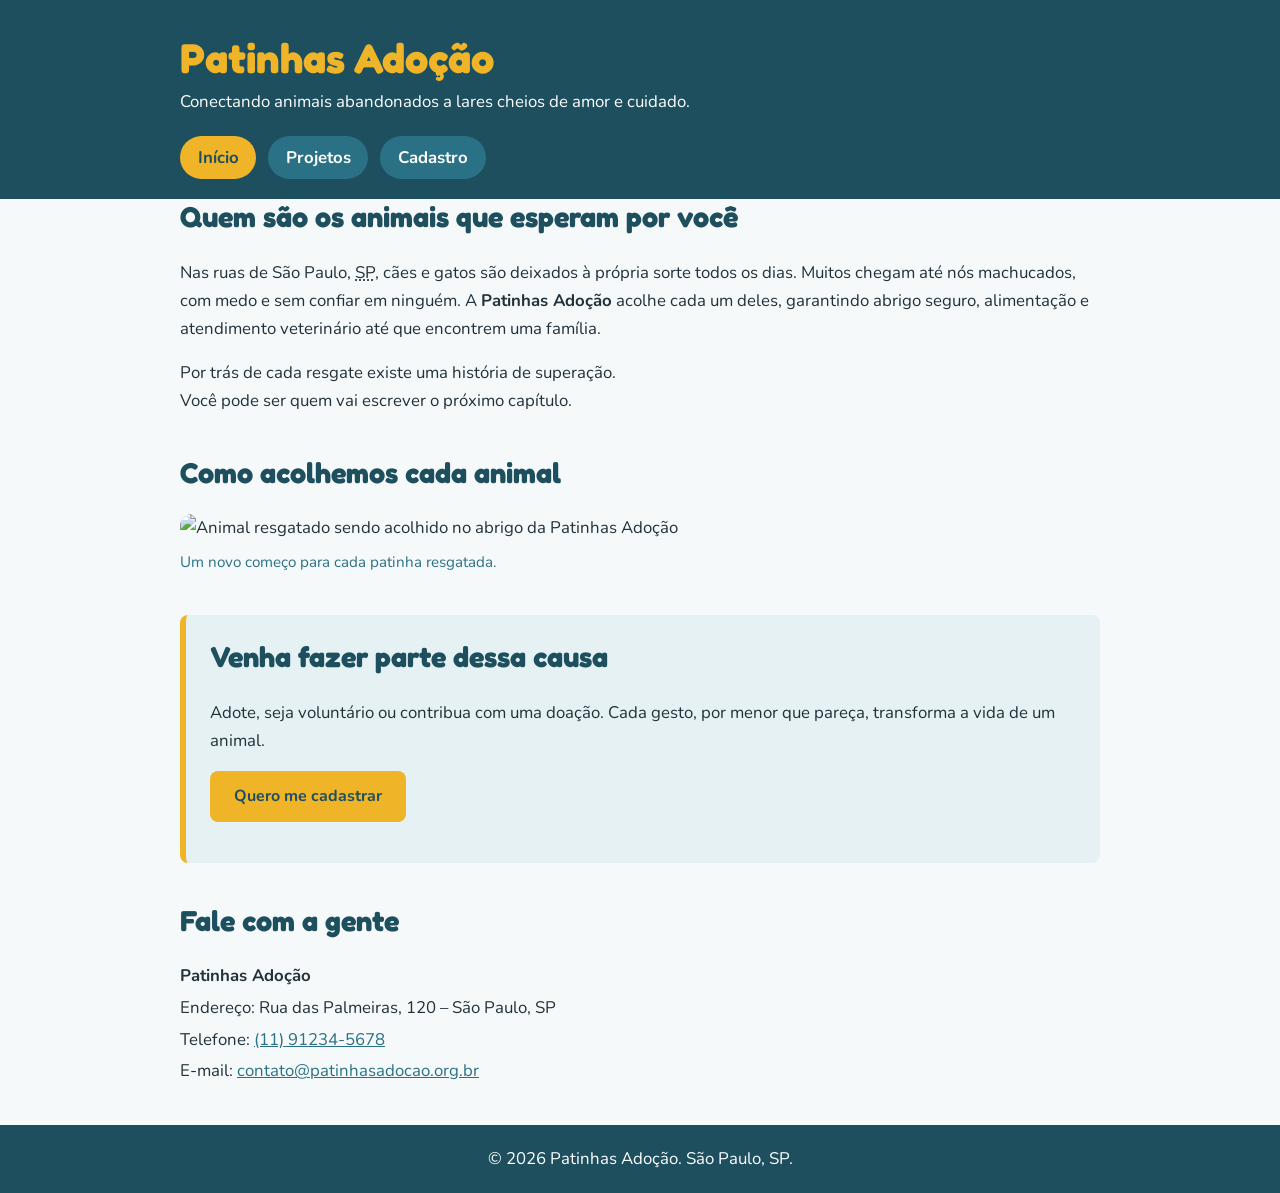
==== index.html @ de4fc198 "Add files via upload" ====
<!DOCTYPE html>
<html lang="pt-BR">
<head>
    <meta charset="UTF-8">
    <meta name="viewport" content="width=device-width, initial-scale=1.0">
    <meta name="description" content="Patinhas Adoção: ONG de resgate e adoção de cães e gatos em São Paulo. Conheça nosso trabalho e faça parte.">
    <title>Patinhas Adoção | Início</title>
    <link rel="preconnect" href="https://fonts.googleapis.com">
    <link rel="preconnect" href="https://fonts.gstatic.com" crossorigin>
    <link href="https://fonts.googleapis.com/css2?family=Fredoka:wght@500;600&family=Nunito:wght@400;600;700&display=swap" rel="stylesheet">
    <link rel="stylesheet" href="css/style.css">
</head>
<body>
    <header class="site-header">
        <div class="container">
            <h1>Patinhas Adoção</h1>
            <p class="slogan">Conectando animais abandonados a lares cheios de amor e cuidado.</p>
            <nav aria-label="Menu principal">
                <ul>
                    <li><a href="index.html" aria-current="page">Início</a></li>
                    <li><a href="pages/projetos.html">Projetos</a></li>
                    <li><a href="pages/cadastro.html">Cadastro</a></li>
                </ul>
            </nav>
        </div>
    </header>

    <main class="container">
        <section>
            <h2>Quem são os animais que esperam por você</h2>
            <p>Nas ruas de São Paulo, <abbr title="São Paulo">SP</abbr>, cães e gatos são deixados à própria sorte todos os dias. Muitos chegam até nós machucados, com medo e sem confiar em ninguém. A <strong>Patinhas Adoção</strong> acolhe cada um deles, garantindo abrigo seguro, alimentação e atendimento veterinário até que encontrem uma família.</p>
            <p>Por trás de cada resgate existe uma história de superação.<br>Você pode ser quem vai escrever o próximo capítulo.</p>
        </section>

        <section>
            <h2>Como acolhemos cada animal</h2>
            <figure>
                <img src="images/acolhimento.jfif" alt="Animal resgatado sendo acolhido no abrigo da Patinhas Adoção">
                <figcaption>Um novo começo para cada patinha resgatada.</figcaption>
            </figure>
        </section>

        <section class="chamada">
            <h2>Venha fazer parte dessa causa</h2>
            <p>Adote, seja voluntário ou contribua com uma doação. Cada gesto, por menor que pareça, transforma a vida de um animal.</p>
            <p><a class="botao" href="pages/cadastro.html">Quero me cadastrar</a></p>
        </section>

        <section>
            <h2>Fale com a gente</h2>
            <address>
                <p><strong>Patinhas Adoção</strong></p>
                <p>Endereço: Rua das Palmeiras, 120 – São Paulo, SP</p>
                <p>Telefone: <a href="tel:+5511912345678">(11) 91234-5678</a></p>
                <p>E-mail: <a href="mailto:contato@patinhasadocao.org.br">contato@patinhasadocao.org.br</a></p>
            </address>
        </section>
    </main>

    <footer class="site-footer">
        <div class="container">
            <p>&copy; 2026 Patinhas Adoção. São Paulo, SP.</p>
        </div>
    </footer>
</body>
</html>
---- css/style.css ----
/* ===== Variáveis de cor e fonte ===== */
:root {
    --azul-escuro: #1d4f5f;
    --azul-medio: #2b7186;
    --azul-claro: #e6f1f4;
    --amarelo: #f0b429;
    --amarelo-escuro: #d99a0b;
    --texto: #22313a;
    --fundo: #f5f9fa;
    --branco: #ffffff;
    --borda: #c5d6dc;
    --erro: #b3261e;
    --sucesso: #1e7a4c;
    --fonte-titulo: "Fredoka", "Trebuchet MS", sans-serif;
    --fonte-texto: "Nunito", Arial, sans-serif;
}

/* ===== Base ===== */
* {
    box-sizing: border-box;
}

body {
    margin: 0;
    font-family: var(--fonte-texto);
    font-size: 1.05rem;
    line-height: 1.65;
    color: var(--texto);
    background-color: var(--fundo);
}

.container {
    width: 100%;
    max-width: 960px;
    margin: 0 auto;
    padding: 0 1.25rem;
}

h1,
h2,
h3,
h4 {
    font-family: var(--fonte-titulo);
    line-height: 1.25;
    color: var(--azul-escuro);
}

h2 {
    font-size: 1.8rem;
    margin-top: 0;
}

h3 {
    font-size: 1.35rem;
    margin-top: 0;
}

h4 {
    font-size: 1rem;
    margin-bottom: 0.25rem;
}

a {
    color: var(--azul-medio);
}

a:focus-visible,
button:focus-visible,
input:focus-visible,
select:focus-visible,
textarea:focus-visible {
    outline: 3px solid var(--amarelo);
    outline-offset: 2px;
}

img {
    max-width: 100%;
    height: auto;
}

/* ===== Cabeçalho ===== */
.site-header {
    background-color: var(--azul-escuro);
    padding: 2rem 0 1.25rem;
}

.site-header h1 {
    margin: 0;
    font-size: 2.6rem;
    color: var(--amarelo);
}

.slogan {
    margin: 0.25rem 0 1.25rem;
    color: var(--branco);
}

/* ===== Menu de navegação ===== */
nav ul {
    list-style: none;
    margin: 0;
    padding: 0;
    display: flex;
    flex-wrap: wrap;
    gap: 0.75rem;
}

nav a {
    display: inline-block;
    padding: 0.5rem 1.1rem;
    background-color: var(--azul-medio);
    color: var(--branco);
    text-decoration: none;
    font-weight: 700;
    border-radius: 999px;
    transition: background-color 0.2s;
}

nav a:hover {
    background-color: var(--amarelo);
    color: var(--azul-escuro);
}

nav a[aria-current="page"] {
    background-color: var(--amarelo);
    color: var(--azul-escuro);
}

/* ===== Conteúdo principal ===== */
main {
    padding-top: 2rem;
    padding-bottom: 2rem;
}

main section {
    margin-bottom: 2.5rem;
}

figure {
    margin: 0;
}

figure img {
    display: block;
    width: 100%;
    max-height: 420px;
    object-fit: cover;
    border-radius: 12px;
}

figcaption {
    margin-top: 0.5rem;
    font-size: 0.95rem;
    color: var(--azul-medio);
}

/* ===== Chamada para ação ===== */
.chamada {
    background-color: var(--azul-claro);
    border-left: 6px solid var(--amarelo);
    border-radius: 8px;
    padding: 1.5rem;
}

.botao {
    display: inline-block;
    padding: 0.75rem 1.5rem;
    background-color: var(--amarelo);
    color: var(--azul-escuro);
    font-family: var(--fonte-texto);
    font-size: 1rem;
    font-weight: 700;
    text-decoration: none;
    border: none;
    border-radius: 8px;
    cursor: pointer;
    transition: background-color 0.2s;
}

.botao:hover {
    background-color: var(--amarelo-escuro);
}

address {
    font-style: normal;
}

address p {
    margin: 0 0 0.25rem;
}

/* ===== Página de projetos ===== */
.projetos {
    display: grid;
    grid-template-columns: repeat(auto-fit, minmax(260px, 1fr));
    gap: 1.25rem;
    margin-top: 1.5rem;
}

.projetos article {
    background-color: var(--branco);
    border: 1px solid var(--borda);
    border-top: 5px solid var(--azul-medio);
    border-radius: 8px;
    padding: 1.25rem;
}

.projetos ul {
    margin: 0;
    padding-left: 1.2rem;
}

/* ===== Formulário de cadastro ===== */
form {
    margin-top: 1.5rem;
}

fieldset {
    background-color: var(--branco);
    border: 1px solid var(--borda);
    border-radius: 8px;
    margin: 0 0 1.5rem;
    padding: 1rem 1.25rem 1.25rem;
}

legend {
    padding: 0 0.5rem;
    font-family: var(--fonte-titulo);
    font-size: 1.15rem;
    color: var(--azul-escuro);
}

.campo {
    margin-bottom: 1rem;
}

.campo label {
    display: block;
    margin-bottom: 0.25rem;
    font-weight: 700;
}

input[type="text"],
input[type="email"],
input[type="tel"],
input[type="date"],
select,
textarea {
    width: 100%;
    padding: 0.6rem 0.75rem;
    font-family: var(--fonte-texto);
    font-size: 1rem;
    color: var(--texto);
    background-color: var(--branco);
    border: 2px solid var(--borda);
    border-radius: 6px;
}

input:user-invalid,
select:user-invalid,
textarea:user-invalid {
    border-color: var(--erro);
}

input:user-valid {
    border-color: var(--sucesso);
}

.obrigatorio {
    color: var(--erro);
}

.opcoes {
    margin-bottom: 1rem;
}

.opcoes label {
    display: block;
    margin-bottom: 0.4rem;
}

.sucesso {
    margin-top: 1rem;
    padding: 0.75rem 1rem;
    color: var(--sucesso);
    font-weight: 700;
    background-color: #e4f4ec;
    border-radius: 6px;
}

/* ===== Rodapé ===== */
.site-footer {
    background-color: var(--azul-escuro);
    color: var(--branco);
    padding: 1.25rem 0;
    text-align: center;
}

.site-footer p {
    margin: 0;
}

/* ===== Telas pequenas ===== */
@media (max-width: 600px) {
    .site-header h1 {
        font-size: 2rem;
    }

    h2 {
        font-size: 1.5rem;
    }
}
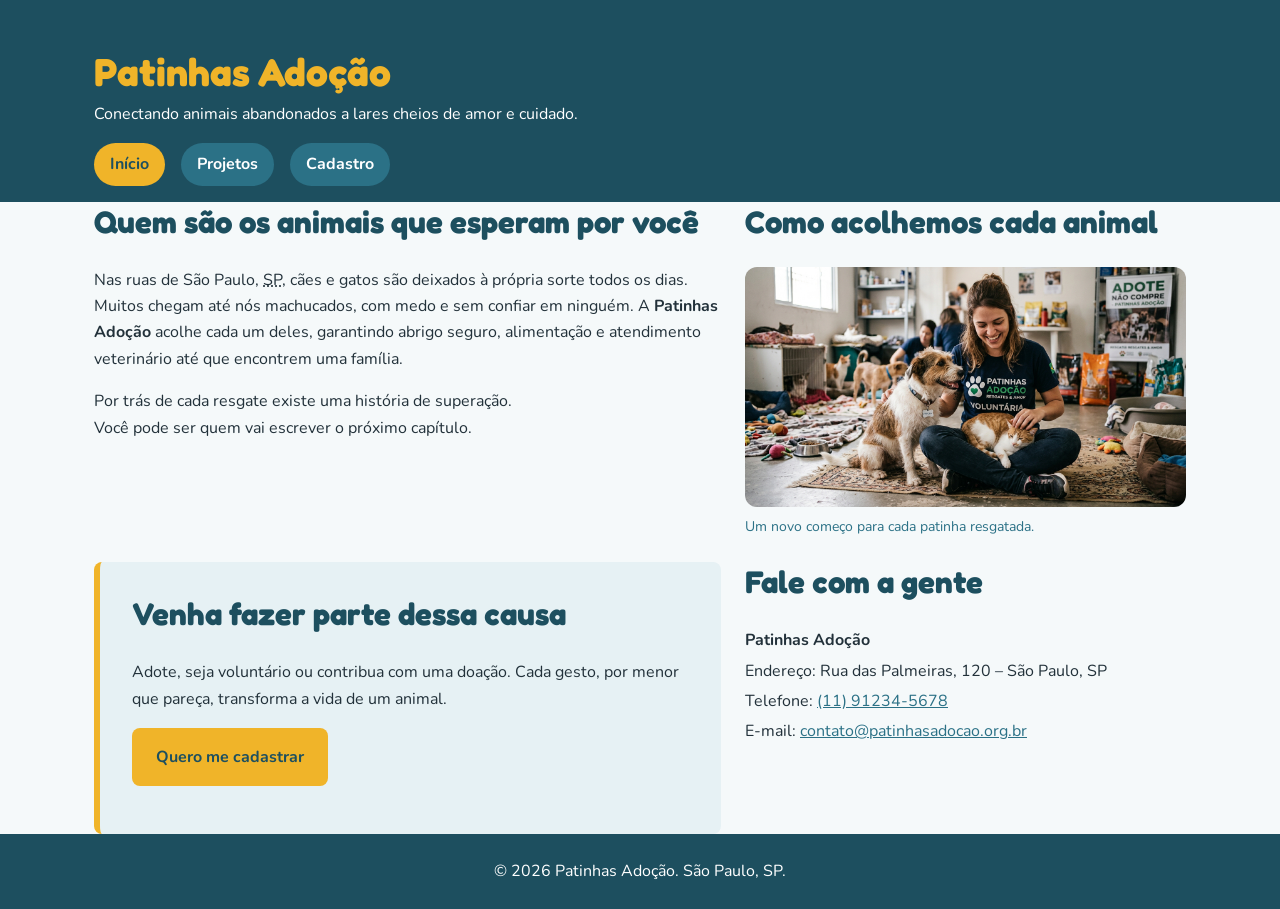
==== commit 756ac485: "Add files via upload" ====
--- a/index.html
+++ b/index.html
@@ -26,27 +26,28 @@
     </header>
 
     <main class="container">
-        <section>
+        <div class="grid">
+        <section class="col-12 col-lg-7">
             <h2>Quem são os animais que esperam por você</h2>
             <p>Nas ruas de São Paulo, <abbr title="São Paulo">SP</abbr>, cães e gatos são deixados à própria sorte todos os dias. Muitos chegam até nós machucados, com medo e sem confiar em ninguém. A <strong>Patinhas Adoção</strong> acolhe cada um deles, garantindo abrigo seguro, alimentação e atendimento veterinário até que encontrem uma família.</p>
             <p>Por trás de cada resgate existe uma história de superação.<br>Você pode ser quem vai escrever o próximo capítulo.</p>
         </section>
 
-        <section>
+        <section class="col-12 col-lg-5">
             <h2>Como acolhemos cada animal</h2>
             <figure>
-                <img src="images/acolhimento.jfif" alt="Animal resgatado sendo acolhido no abrigo da Patinhas Adoção">
+                <img src="images/acolhimento.jpg" alt="Animal resgatado sendo acolhido no abrigo da Patinhas Adoção">
                 <figcaption>Um novo começo para cada patinha resgatada.</figcaption>
             </figure>
         </section>
 
-        <section class="chamada">
+        <section class="chamada col-12 col-lg-7">
             <h2>Venha fazer parte dessa causa</h2>
             <p>Adote, seja voluntário ou contribua com uma doação. Cada gesto, por menor que pareça, transforma a vida de um animal.</p>
             <p><a class="botao" href="pages/cadastro.html">Quero me cadastrar</a></p>
         </section>
 
-        <section>
+        <section class="col-12 col-lg-5">
             <h2>Fale com a gente</h2>
             <address>
                 <p><strong>Patinhas Adoção</strong></p>
@@ -55,6 +56,7 @@
                 <p>E-mail: <a href="mailto:contato@patinhasadocao.org.br">contato@patinhasadocao.org.br</a></p>
             </address>
         </section>
+        </div>
     </main>
 
     <footer class="site-footer">
--- a/css/style.css
+++ b/css/style.css
@@ -1,18 +1,55 @@
-/* ===== Variáveis de cor e fonte ===== */
+/* ==========================================================
+   DESIGN SYSTEM - Patinhas Adoção
+   Todas as decisões visuais ficam nas variáveis abaixo.
+   Para mudar o visual do site, altere só este bloco.
+   ========================================================== */
 :root {
+    /* ----- Cores: primárias (identidade da ONG) ----- */
     --azul-escuro: #1d4f5f;
     --azul-medio: #2b7186;
+    --amarelo: #f0b429;
+    --amarelo-hover: #f7c948;
+
+    /* ----- Cores: secundárias (apoio e destaque) ----- */
     --azul-claro: #e6f1f4;
-    --amarelo: #f0b429;
-    --amarelo-escuro: #d99a0b;
+    --sucesso: #1e7a4c;
+    --sucesso-fundo: #e4f4ec;
+    --erro: #b3261e;
+
+    /* ----- Cores: neutras (texto, fundos e bordas) ----- */
     --texto: #22313a;
     --fundo: #f5f9fa;
     --branco: #ffffff;
     --borda: #c5d6dc;
-    --erro: #b3261e;
-    --sucesso: #1e7a4c;
+    --sombra: rgba(29, 79, 95, 0.15);
+
+    /* ----- Tipografia: famílias ----- */
     --fonte-titulo: "Fredoka", "Trebuchet MS", sans-serif;
     --fonte-texto: "Nunito", Arial, sans-serif;
+
+    /* ----- Tipografia: escala modular (razão 1,25 sobre 1rem) ----- */
+    --fs-xs: 0.875rem;   /* legendas e textos de apoio */
+    --fs-sm: 1rem;       /* texto corrido e h4 */
+    --fs-md: 1.25rem;    /* h3 e legendas de grupos */
+    --fs-lg: 1.563rem;   /* h2 em telas pequenas */
+    --fs-xl: 1.953rem;   /* h2 */
+    --fs-2xl: 2.441rem;  /* h1 */
+    --lh-texto: 1.65;
+    --lh-titulo: 1.25;
+
+    /* ----- Espaçamentos: escala modular baseada em 4px ----- */
+    --space-1: 0.25rem;  /* 4px */
+    --space-2: 0.5rem;   /* 8px */
+    --space-3: 1rem;     /* 16px */
+    --space-4: 1.5rem;   /* 24px */
+    --space-5: 2rem;     /* 32px */
+    --space-6: 3rem;     /* 48px */
+
+    /* ----- Bordas arredondadas ----- */
+    --raio-sm: 6px;
+    --raio-md: 8px;
+    --raio-lg: 12px;
+    --raio-pill: 999px;
 }
 
 /* ===== Base ===== */
@@ -23,17 +60,16 @@
 body {
     margin: 0;
     font-family: var(--fonte-texto);
-    font-size: 1.05rem;
-    line-height: 1.65;
+    font-size: var(--fs-sm);
+    line-height: var(--lh-texto);
     color: var(--texto);
     background-color: var(--fundo);
 }
 
 .container {
     width: 100%;
-    max-width: 960px;
     margin: 0 auto;
-    padding: 0 1.25rem;
+    padding: 0 var(--space-3);
 }
 
 h1,
@@ -41,23 +77,23 @@
 h3,
 h4 {
     font-family: var(--fonte-titulo);
-    line-height: 1.25;
+    line-height: var(--lh-titulo);
     color: var(--azul-escuro);
 }
 
 h2 {
-    font-size: 1.8rem;
+    font-size: var(--fs-lg);
     margin-top: 0;
 }
 
 h3 {
-    font-size: 1.35rem;
+    font-size: var(--fs-md);
     margin-top: 0;
 }
 
 h4 {
-    font-size: 1rem;
-    margin-bottom: 0.25rem;
+    font-size: var(--fs-sm);
+    margin-bottom: var(--space-1);
 }
 
 a {
@@ -81,17 +117,17 @@
 /* ===== Cabeçalho ===== */
 .site-header {
     background-color: var(--azul-escuro);
-    padding: 2rem 0 1.25rem;
+    padding: var(--space-5) 0 var(--space-3);
 }
 
 .site-header h1 {
     margin: 0;
-    font-size: 2.6rem;
+    font-size: var(--fs-xl);
     color: var(--amarelo);
 }
 
 .slogan {
-    margin: 0.25rem 0 1.25rem;
+    margin: var(--space-1) 0 var(--space-3);
     color: var(--branco);
 }
 
@@ -102,17 +138,17 @@
     padding: 0;
     display: flex;
     flex-wrap: wrap;
-    gap: 0.75rem;
+    gap: var(--space-3);
 }
 
 nav a {
     display: inline-block;
-    padding: 0.5rem 1.1rem;
+    padding: var(--space-2) var(--space-3);
     background-color: var(--azul-medio);
     color: var(--branco);
     text-decoration: none;
     font-weight: 700;
-    border-radius: 999px;
+    border-radius: var(--raio-pill);
     transition: background-color 0.2s;
 }
 
@@ -128,12 +164,12 @@
 
 /* ===== Conteúdo principal ===== */
 main {
-    padding-top: 2rem;
-    padding-bottom: 2rem;
+    padding-top: var(--space-5);
+    padding-bottom: var(--space-5);
 }
 
 main section {
-    margin-bottom: 2.5rem;
+    margin-bottom: var(--space-6);
 }
 
 figure {
@@ -145,98 +181,97 @@
     width: 100%;
     max-height: 420px;
     object-fit: cover;
-    border-radius: 12px;
+    border-radius: var(--raio-lg);
 }
 
 figcaption {
-    margin-top: 0.5rem;
-    font-size: 0.95rem;
+    margin-top: var(--space-2);
+    font-size: var(--fs-xs);
     color: var(--azul-medio);
+}
+
+address {
+    font-style: normal;
+}
+
+address p {
+    margin: 0 0 var(--space-1);
 }
 
 /* ===== Chamada para ação ===== */
 .chamada {
     background-color: var(--azul-claro);
     border-left: 6px solid var(--amarelo);
-    border-radius: 8px;
-    padding: 1.5rem;
+    border-radius: var(--raio-md);
+    padding: var(--space-4);
 }
 
 .botao {
     display: inline-block;
-    padding: 0.75rem 1.5rem;
+    padding: var(--space-3) var(--space-4);
     background-color: var(--amarelo);
     color: var(--azul-escuro);
     font-family: var(--fonte-texto);
-    font-size: 1rem;
+    font-size: var(--fs-sm);
     font-weight: 700;
     text-decoration: none;
     border: none;
-    border-radius: 8px;
+    border-radius: var(--raio-md);
     cursor: pointer;
     transition: background-color 0.2s;
 }
 
 .botao:hover {
-    background-color: var(--amarelo-escuro);
-}
-
-address {
-    font-style: normal;
-}
-
-address p {
-    margin: 0 0 0.25rem;
+    background-color: var(--amarelo-hover);
 }
 
 /* ===== Página de projetos ===== */
 .projetos {
-    display: grid;
-    grid-template-columns: repeat(auto-fit, minmax(260px, 1fr));
-    gap: 1.25rem;
-    margin-top: 1.5rem;
+    margin-top: var(--space-4);
 }
 
 .projetos article {
     background-color: var(--branco);
     border: 1px solid var(--borda);
     border-top: 5px solid var(--azul-medio);
-    border-radius: 8px;
-    padding: 1.25rem;
+    border-radius: var(--raio-md);
+    padding: var(--space-4);
+    box-shadow: 0 2px 8px var(--sombra);
 }
 
 .projetos ul {
     margin: 0;
-    padding-left: 1.2rem;
+    padding-left: var(--space-4);
 }
 
 /* ===== Formulário de cadastro ===== */
 form {
-    margin-top: 1.5rem;
+    margin-top: var(--space-4);
 }
 
 fieldset {
+    min-width: 0;
     background-color: var(--branco);
     border: 1px solid var(--borda);
-    border-radius: 8px;
-    margin: 0 0 1.5rem;
-    padding: 1rem 1.25rem 1.25rem;
+    border-radius: var(--raio-md);
+    margin: 0 0 var(--space-4);
+    padding: var(--space-3) var(--space-4) var(--space-4);
 }
 
 legend {
-    padding: 0 0.5rem;
+    padding: 0 var(--space-2);
     font-family: var(--fonte-titulo);
-    font-size: 1.15rem;
+    font-size: var(--fs-md);
     color: var(--azul-escuro);
 }
 
 .campo {
-    margin-bottom: 1rem;
+    margin-bottom: var(--space-3);
 }
 
 .campo label {
     display: block;
-    margin-bottom: 0.25rem;
+    margin-bottom: var(--space-1);
     font-weight: 700;
 }
 
@@ -247,13 +282,13 @@
 select,
 textarea {
     width: 100%;
-    padding: 0.6rem 0.75rem;
+    padding: var(--space-2) var(--space-3);
     font-family: var(--fonte-texto);
-    font-size: 1rem;
+    font-size: var(--fs-sm);
     color: var(--texto);
     background-color: var(--branco);
     border: 2px solid var(--borda);
-    border-radius: 6px;
+    border-radius: var(--raio-sm);
 }
 
 input:user-invalid,
@@ -271,28 +306,28 @@
 }
 
 .opcoes {
-    margin-bottom: 1rem;
+    margin-bottom: var(--space-3);
 }
 
 .opcoes label {
     display: block;
-    margin-bottom: 0.4rem;
+    margin-bottom: var(--space-2);
 }
 
 .sucesso {
-    margin-top: 1rem;
-    padding: 0.75rem 1rem;
+    margin-top: var(--space-3);
+    padding: var(--space-3);
     color: var(--sucesso);
     font-weight: 700;
-    background-color: #e4f4ec;
-    border-radius: 6px;
+    background-color: var(--sucesso-fundo);
+    border-radius: var(--raio-sm);
 }
 
 /* ===== Rodapé ===== */
 .site-footer {
     background-color: var(--azul-escuro);
     color: var(--branco);
-    padding: 1.25rem 0;
+    padding: var(--space-4) 0;
     text-align: center;
 }
 
@@ -300,13 +335,123 @@
     margin: 0;
 }
 
-/* ===== Telas pequenas ===== */
-@media (max-width: 600px) {
+/* ==========================================================
+   SISTEMA DE GRID - 12 colunas
+   Uso: <div class="grid"> com filhos "col-12 col-md-6 col-xl-3".
+   col-12 vale para todas as telas (mobile first); os prefixos
+   sm, md, lg, xl e xxl mudam o número de colunas a partir de
+   cada breakpoint.
+   ========================================================== */
+.grid {
+    display: grid;
+    grid-template-columns: repeat(12, minmax(0, 1fr));
+    gap: var(--space-4);
+}
+
+.grid > * {
+    margin-bottom: 0;
+}
+
+.col-12 {
+    grid-column: span 12;
+}
+
+/* ==========================================================
+   BREAKPOINTS (mobile first, com min-width)
+   1) 480px  - celulares grandes
+   2) 768px  - tablets
+   3) 1024px - notebooks
+   4) 1280px - desktops
+   5) 1536px - telas largas
+   ========================================================== */
+/* Breakpoint 1: 480px */
+@media (min-width: 480px) {
+    .container {
+        padding: 0 var(--space-4);
+    }
+
     .site-header h1 {
-        font-size: 2rem;
-    }
-
+        font-size: var(--fs-2xl);
+    }
+
+    .col-sm-3 { grid-column: span 3; }
+    .col-sm-4 { grid-column: span 4; }
+    .col-sm-5 { grid-column: span 5; }
+    .col-sm-6 { grid-column: span 6; }
+    .col-sm-7 { grid-column: span 7; }
+    .col-sm-8 { grid-column: span 8; }
+    .col-sm-12 { grid-column: span 12; }
+}
+
+/* Breakpoint 2: 768px */
+@media (min-width: 768px) {
     h2 {
-        font-size: 1.5rem;
-    }
-}
+        font-size: var(--fs-xl);
+    }
+
+    .site-header {
+        padding-top: var(--space-6);
+    }
+
+    .col-md-3 { grid-column: span 3; }
+    .col-md-4 { grid-column: span 4; }
+    .col-md-5 { grid-column: span 5; }
+    .col-md-6 { grid-column: span 6; }
+    .col-md-7 { grid-column: span 7; }
+    .col-md-8 { grid-column: span 8; }
+    .col-md-12 { grid-column: span 12; }
+}
+
+/* Breakpoint 3: 1024px */
+@media (min-width: 1024px) {
+    .container {
+        max-width: 960px;
+    }
+
+    .chamada {
+        padding: var(--space-5);
+    }
+
+    .col-lg-3 { grid-column: span 3; }
+    .col-lg-4 { grid-column: span 4; }
+    .col-lg-5 { grid-column: span 5; }
+    .col-lg-6 { grid-column: span 6; }
+    .col-lg-7 { grid-column: span 7; }
+    .col-lg-8 { grid-column: span 8; }
+    .col-lg-12 { grid-column: span 12; }
+}
+
+/* Breakpoint 4: 1280px */
+@media (min-width: 1280px) {
+    .container {
+        max-width: 1140px;
+    }
+
+    .col-xl-3 { grid-column: span 3; }
+    .col-xl-4 { grid-column: span 4; }
+    .col-xl-5 { grid-column: span 5; }
+    .col-xl-6 { grid-column: span 6; }
+    .col-xl-7 { grid-column: span 7; }
+    .col-xl-8 { grid-column: span 8; }
+    .col-xl-12 { grid-column: span 12; }
+}
+
+/* Breakpoint 5: 1536px */
+@media (min-width: 1536px) {
+    .container {
+        max-width: 1320px;
+    }
+
+    main {
+        padding-top: var(--space-6);
+        padding-bottom: var(--space-6);
+    }
+
+    .col-xxl-3 { grid-column: span 3; }
+    .col-xxl-4 { grid-column: span 4; }
+    .col-xxl-5 { grid-column: span 5; }
+    .col-xxl-6 { grid-column: span 6; }
+    .col-xxl-7 { grid-column: span 7; }
+    .col-xxl-8 { grid-column: span 8; }
+    .col-xxl-12 { grid-column: span 12; }
+}
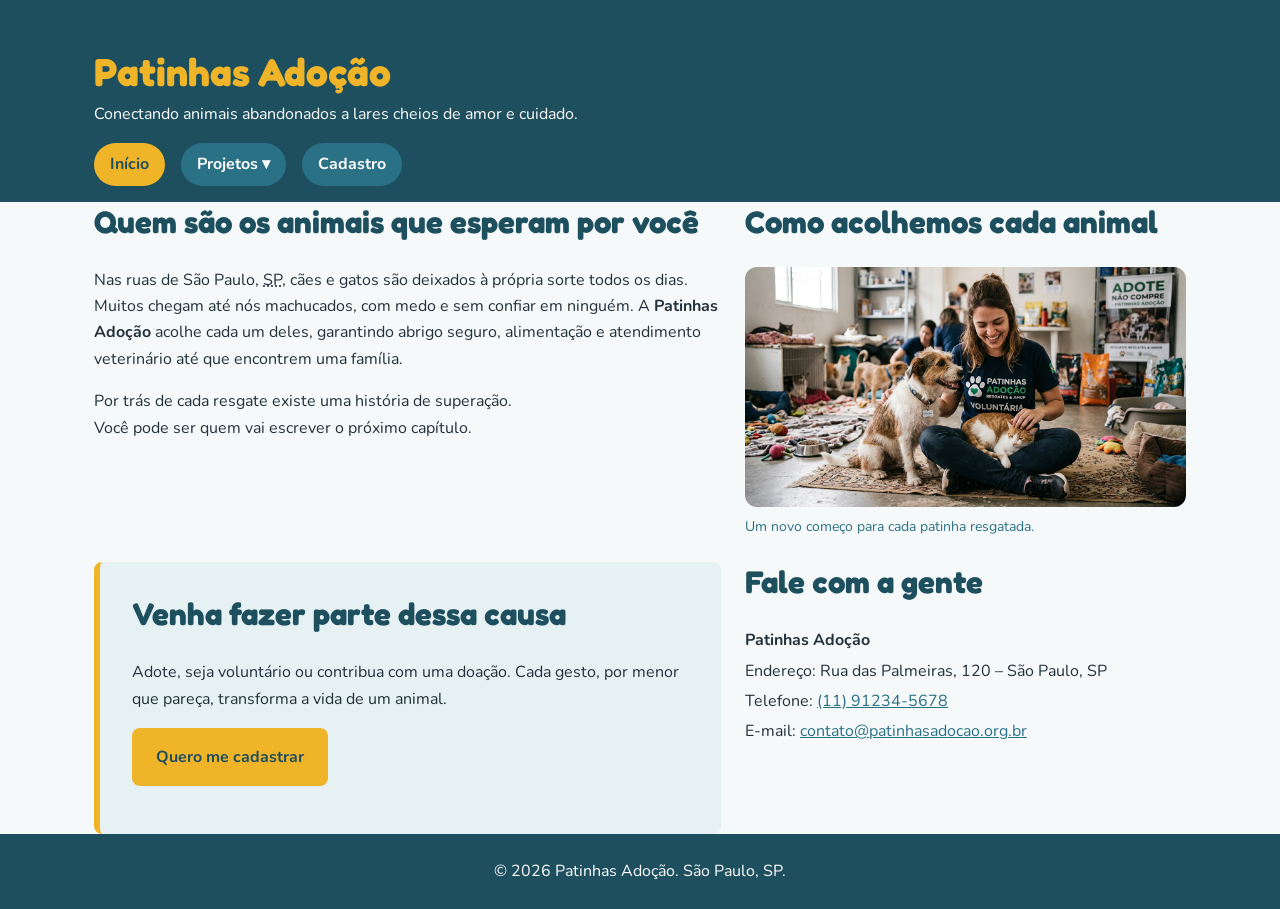
==== commit 445e2382: "Add files via upload" ====
--- a/index.html
+++ b/index.html
@@ -16,9 +16,19 @@
             <h1>Patinhas Adoção</h1>
             <p class="slogan">Conectando animais abandonados a lares cheios de amor e cuidado.</p>
             <nav aria-label="Menu principal">
-                <ul>
+                <input type="checkbox" id="menu-toggle" class="menu-toggle">
+                <label for="menu-toggle" class="menu-botao"><span class="menu-icone" aria-hidden="true"></span>Menu</label>
+                <ul class="menu-lista">
                     <li><a href="index.html" aria-current="page">Início</a></li>
-                    <li><a href="pages/projetos.html">Projetos</a></li>
+                    <li class="tem-submenu">
+                        <a href="pages/projetos.html">Projetos</a>
+                        <ul class="submenu">
+                            <li><a href="pages/projetos.html#resgate">Resgate de animais</a></li>
+                            <li><a href="pages/projetos.html#feira">Feira de adoção</a></li>
+                            <li><a href="pages/projetos.html#castracao">Castração solidária</a></li>
+                            <li><a href="pages/projetos.html#lar-temporario">Lar temporário</a></li>
+                        </ul>
+                    </li>
                     <li><a href="pages/cadastro.html">Cadastro</a></li>
                 </ul>
             </nav>
--- a/css/style.css
+++ b/css/style.css
@@ -160,6 +160,139 @@
 nav a[aria-current="page"] {
     background-color: var(--amarelo);
     color: var(--azul-escuro);
+}
+
+/* ==========================================================
+   MENU RESPONSIVO (dropdown + hambúrguer), sem JavaScript
+   Celular (< 768px): a lista fica escondida; o botão hambúrguer
+   (label) marca um checkbox escondido e o seletor :checked
+   mostra a lista.
+   Telas a partir de 768px: menu horizontal; o submenu abre com
+   :hover e :focus-within (funciona também pelo teclado).
+   ========================================================== */
+.site-header {
+    position: relative;
+    z-index: 20;
+}
+
+.menu-toggle {
+    position: absolute;
+    opacity: 0;
+    width: 1px;
+    height: 1px;
+}
+
+.menu-botao {
+    display: inline-flex;
+    align-items: center;
+    gap: var(--space-2);
+    padding: var(--space-2) var(--space-3);
+    background-color: var(--azul-medio);
+    color: var(--branco);
+    font-weight: 700;
+    border-radius: var(--raio-pill);
+    cursor: pointer;
+}
+
+.menu-icone::before {
+    content: "\2630"; /* ícone hambúrguer */
+}
+
+.menu-toggle:checked + .menu-botao .menu-icone::before {
+    content: "\2715"; /* ícone de fechar */
+}
+
+.menu-toggle:focus-visible + .menu-botao {
+    outline: 3px solid var(--amarelo);
+    outline-offset: 2px;
+}
+
+.menu-lista {
+    display: none;
+    flex-direction: column;
+    margin-top: var(--space-3);
+}
+
+.menu-toggle:checked ~ .menu-lista {
+    display: flex;
+}
+
+.menu-lista > li > a {
+    display: block;
+}
+
+.submenu {
+    flex-direction: column;
+    gap: var(--space-2);
+    margin-top: var(--space-2);
+    padding-left: var(--space-4);
+}
+
+.submenu a {
+    display: block;
+    font-size: var(--fs-xs);
+}
+
+@media (min-width: 768px) {
+    .menu-toggle,
+    .menu-botao {
+        display: none;
+    }
+
+    .menu-lista {
+        display: flex;
+        flex-direction: row;
+        margin-top: 0;
+    }
+
+    .menu-lista > li > a {
+        display: inline-block;
+    }
+
+    .tem-submenu {
+        position: relative;
+    }
+
+    .tem-submenu > a::after {
+        content: " \25BE"; /* seta para baixo */
+    }
+
+    .submenu {
+        position: absolute;
+        top: 100%;
+        left: 0;
+        min-width: 230px;
+        margin: 0;
+        padding: var(--space-2);
+        gap: var(--space-1);
+        background-color: var(--branco);
+        border: 1px solid var(--borda);
+        border-radius: var(--raio-md);
+        box-shadow: 0 4px 12px var(--sombra);
+        opacity: 0;
+        visibility: hidden;
+        transform: translateY(-8px);
+        transition: opacity 0.2s ease, transform 0.2s ease, visibility 0.2s;
+    }
+
+    .tem-submenu:hover > .submenu,
+    .tem-submenu:focus-within > .submenu {
+        opacity: 1;
+        visibility: visible;
+        transform: translateY(0);
+    }
+
+    .submenu a {
+        background-color: transparent;
+        color: var(--azul-escuro);
+        border-radius: var(--raio-sm);
+    }
+
+    .submenu a:hover,
+    .submenu a:focus-visible {
+        background-color: var(--azul-claro);
+        color: var(--azul-escuro);
+    }
 }
 
 /* ===== Conteúdo principal ===== */
@@ -237,6 +370,12 @@
     border-radius: var(--raio-md);
     padding: var(--space-4);
     box-shadow: 0 2px 8px var(--sombra);
+    display: flex;
+    flex-direction: column;
+}
+
+.projetos article p {
+    flex-grow: 1;
 }
 
 .projetos ul {
@@ -306,12 +445,16 @@
 }
 
 .opcoes {
+    display: flex;
+    flex-wrap: wrap;
+    gap: var(--space-2) var(--space-4);
     margin-bottom: var(--space-3);
 }
 
 .opcoes label {
-    display: block;
-    margin-bottom: var(--space-2);
+    display: flex;
+    align-items: center;
+    gap: var(--space-2);
 }
 
 .sucesso {
@@ -329,6 +472,12 @@
     color: var(--branco);
     padding: var(--space-4) 0;
     text-align: center;
+}
+
+.site-footer .container {
+    display: flex;
+    justify-content: center;
+    align-items: center;
 }
 
 .site-footer p {
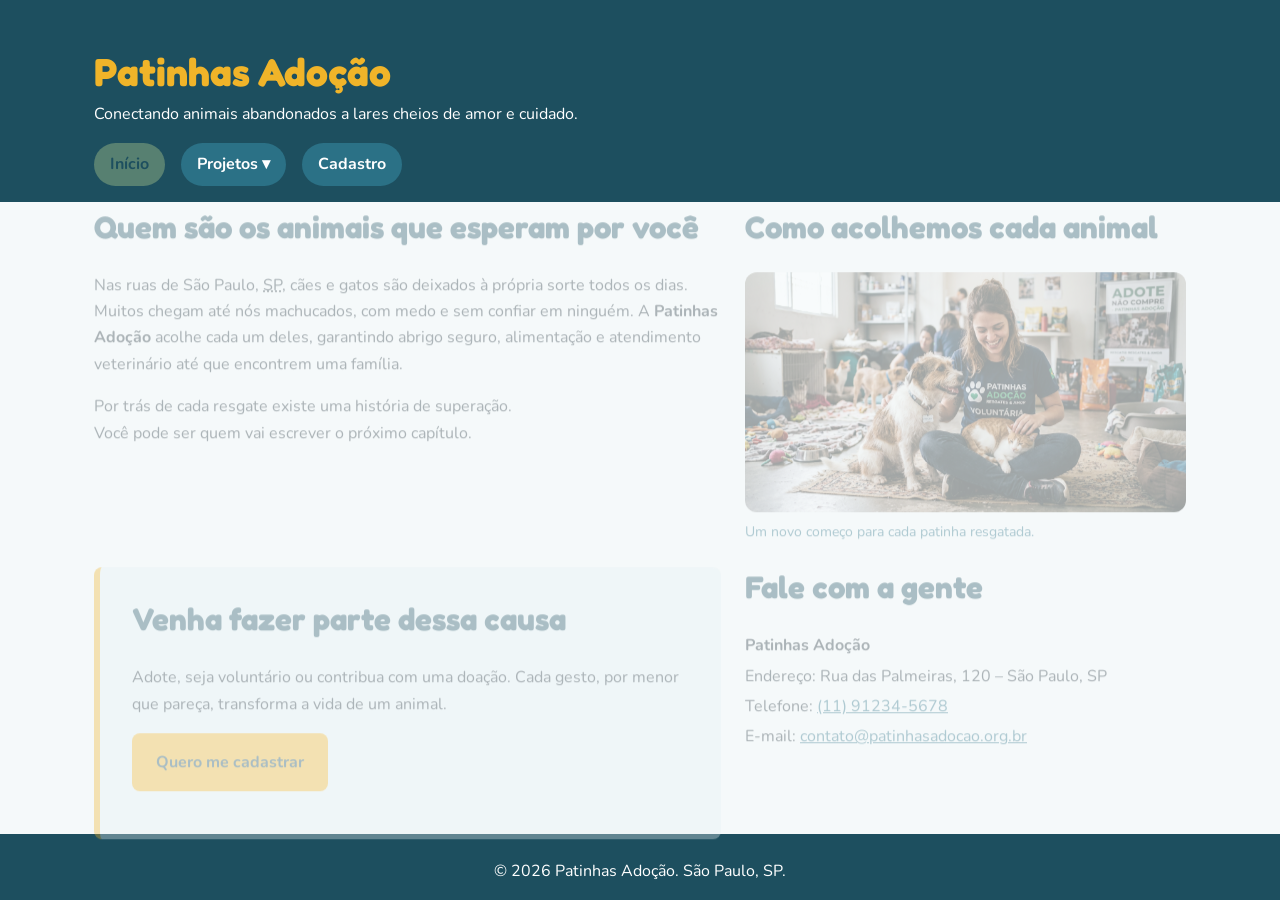
==== commit f0e0582d: "Add files via upload" ====
--- a/index.html
+++ b/index.html
@@ -3,76 +3,10 @@
 <head>
     <meta charset="UTF-8">
     <meta name="viewport" content="width=device-width, initial-scale=1.0">
-    <meta name="description" content="Patinhas Adoção: ONG de resgate e adoção de cães e gatos em São Paulo. Conheça nosso trabalho e faça parte.">
-    <title>Patinhas Adoção | Início</title>
-    <link rel="preconnect" href="https://fonts.googleapis.com">
-    <link rel="preconnect" href="https://fonts.gstatic.com" crossorigin>
-    <link href="https://fonts.googleapis.com/css2?family=Fredoka:wght@500;600&family=Nunito:wght@400;600;700&display=swap" rel="stylesheet">
-    <link rel="stylesheet" href="css/style.css">
+    <meta http-equiv="refresh" content="0; url=html/index.html">
+    <title>Patinhas Adoção</title>
 </head>
 <body>
-    <header class="site-header">
-        <div class="container">
-            <h1>Patinhas Adoção</h1>
-            <p class="slogan">Conectando animais abandonados a lares cheios de amor e cuidado.</p>
-            <nav aria-label="Menu principal">
-                <input type="checkbox" id="menu-toggle" class="menu-toggle">
-                <label for="menu-toggle" class="menu-botao"><span class="menu-icone" aria-hidden="true"></span>Menu</label>
-                <ul class="menu-lista">
-                    <li><a href="index.html" aria-current="page">Início</a></li>
-                    <li class="tem-submenu">
-                        <a href="pages/projetos.html">Projetos</a>
-                        <ul class="submenu">
-                            <li><a href="pages/projetos.html#resgate">Resgate de animais</a></li>
-                            <li><a href="pages/projetos.html#feira">Feira de adoção</a></li>
-                            <li><a href="pages/projetos.html#castracao">Castração solidária</a></li>
-                            <li><a href="pages/projetos.html#lar-temporario">Lar temporário</a></li>
-                        </ul>
-                    </li>
-                    <li><a href="pages/cadastro.html">Cadastro</a></li>
-                </ul>
-            </nav>
-        </div>
-    </header>
-
-    <main class="container">
-        <div class="grid">
-        <section class="col-12 col-lg-7">
-            <h2>Quem são os animais que esperam por você</h2>
-            <p>Nas ruas de São Paulo, <abbr title="São Paulo">SP</abbr>, cães e gatos são deixados à própria sorte todos os dias. Muitos chegam até nós machucados, com medo e sem confiar em ninguém. A <strong>Patinhas Adoção</strong> acolhe cada um deles, garantindo abrigo seguro, alimentação e atendimento veterinário até que encontrem uma família.</p>
-            <p>Por trás de cada resgate existe uma história de superação.<br>Você pode ser quem vai escrever o próximo capítulo.</p>
-        </section>
-
-        <section class="col-12 col-lg-5">
-            <h2>Como acolhemos cada animal</h2>
-            <figure>
-                <img src="images/acolhimento.jpg" alt="Animal resgatado sendo acolhido no abrigo da Patinhas Adoção">
-                <figcaption>Um novo começo para cada patinha resgatada.</figcaption>
-            </figure>
-        </section>
-
-        <section class="chamada col-12 col-lg-7">
-            <h2>Venha fazer parte dessa causa</h2>
-            <p>Adote, seja voluntário ou contribua com uma doação. Cada gesto, por menor que pareça, transforma a vida de um animal.</p>
-            <p><a class="botao" href="pages/cadastro.html">Quero me cadastrar</a></p>
-        </section>
-
-        <section class="col-12 col-lg-5">
-            <h2>Fale com a gente</h2>
-            <address>
-                <p><strong>Patinhas Adoção</strong></p>
-                <p>Endereço: Rua das Palmeiras, 120 – São Paulo, SP</p>
-                <p>Telefone: <a href="tel:+5511912345678">(11) 91234-5678</a></p>
-                <p>E-mail: <a href="mailto:contato@patinhasadocao.org.br">contato@patinhasadocao.org.br</a></p>
-            </address>
-        </section>
-        </div>
-    </main>
-
-    <footer class="site-footer">
-        <div class="container">
-            <p>&copy; 2026 Patinhas Adoção. São Paulo, SP.</p>
-        </div>
-    </footer>
+    <p><a href="html/index.html">Ir para o site da Patinhas Adoção</a></p>
 </body>
 </html>
